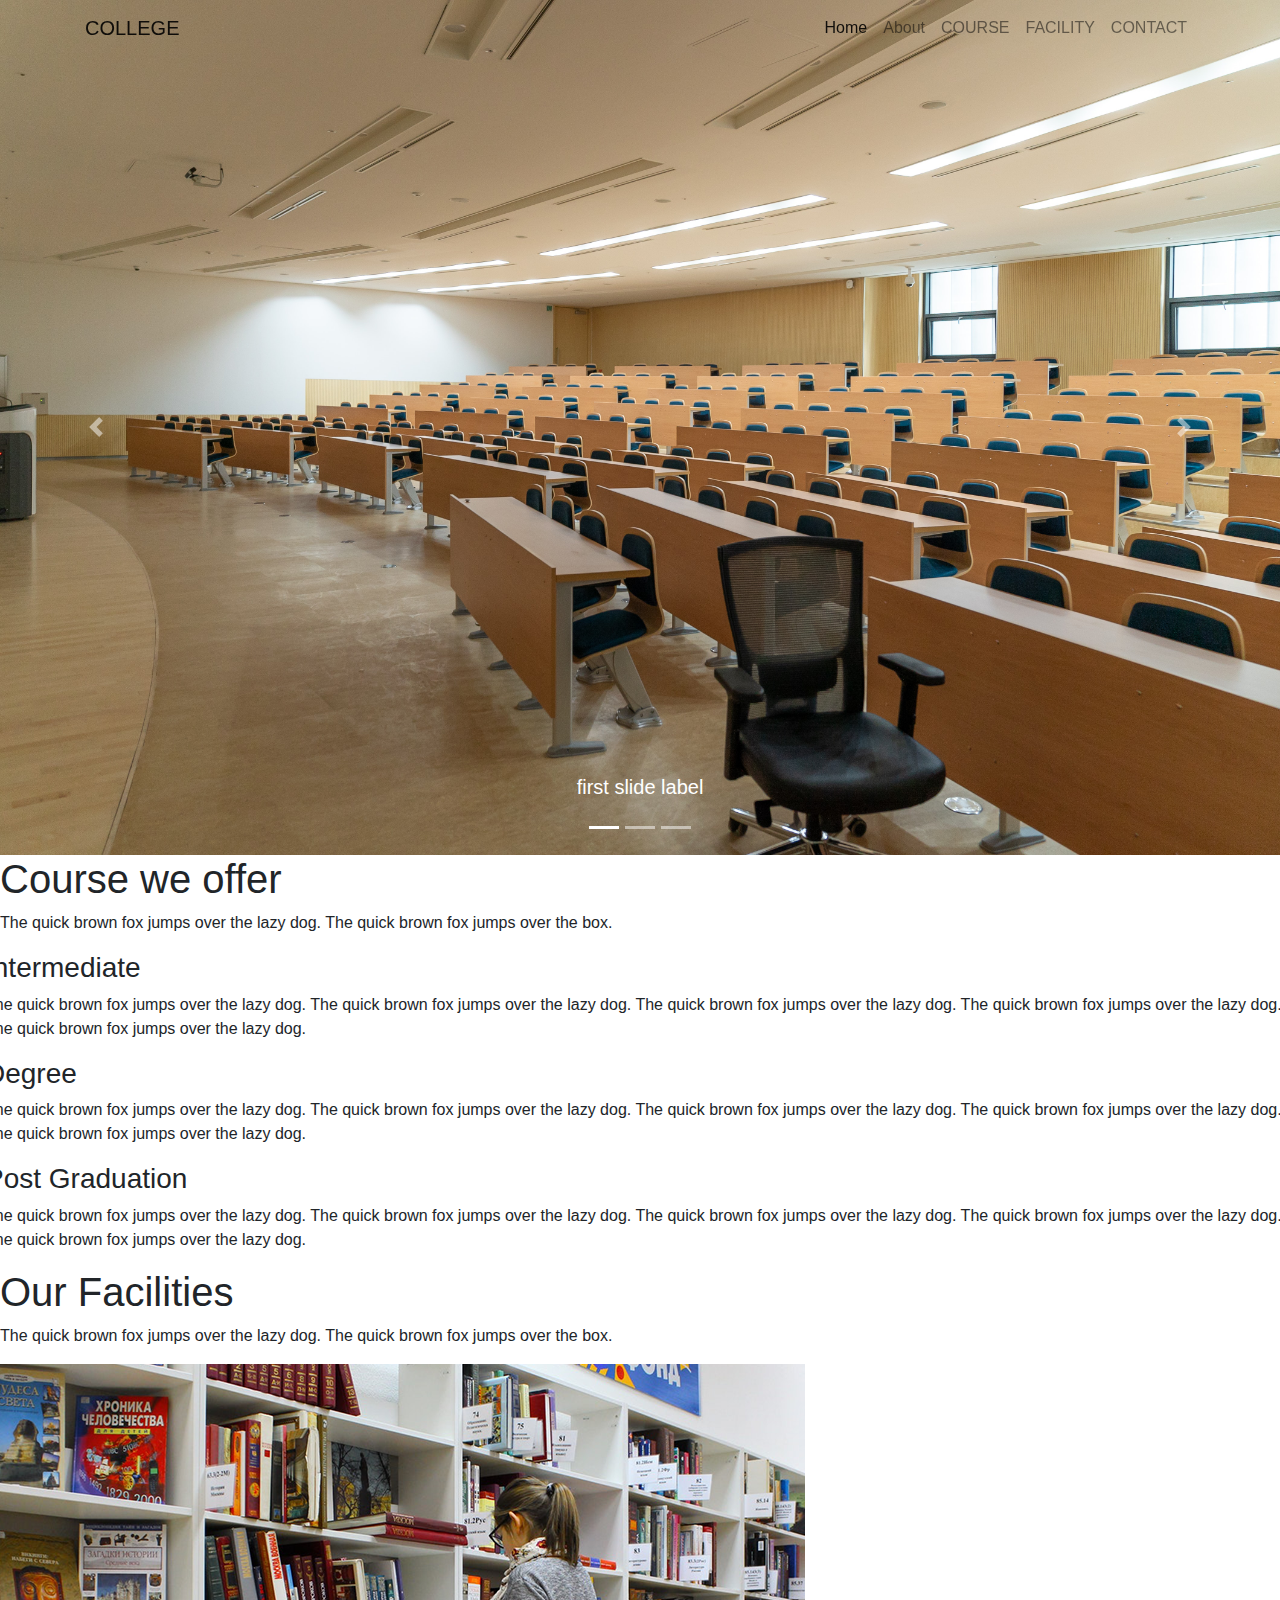
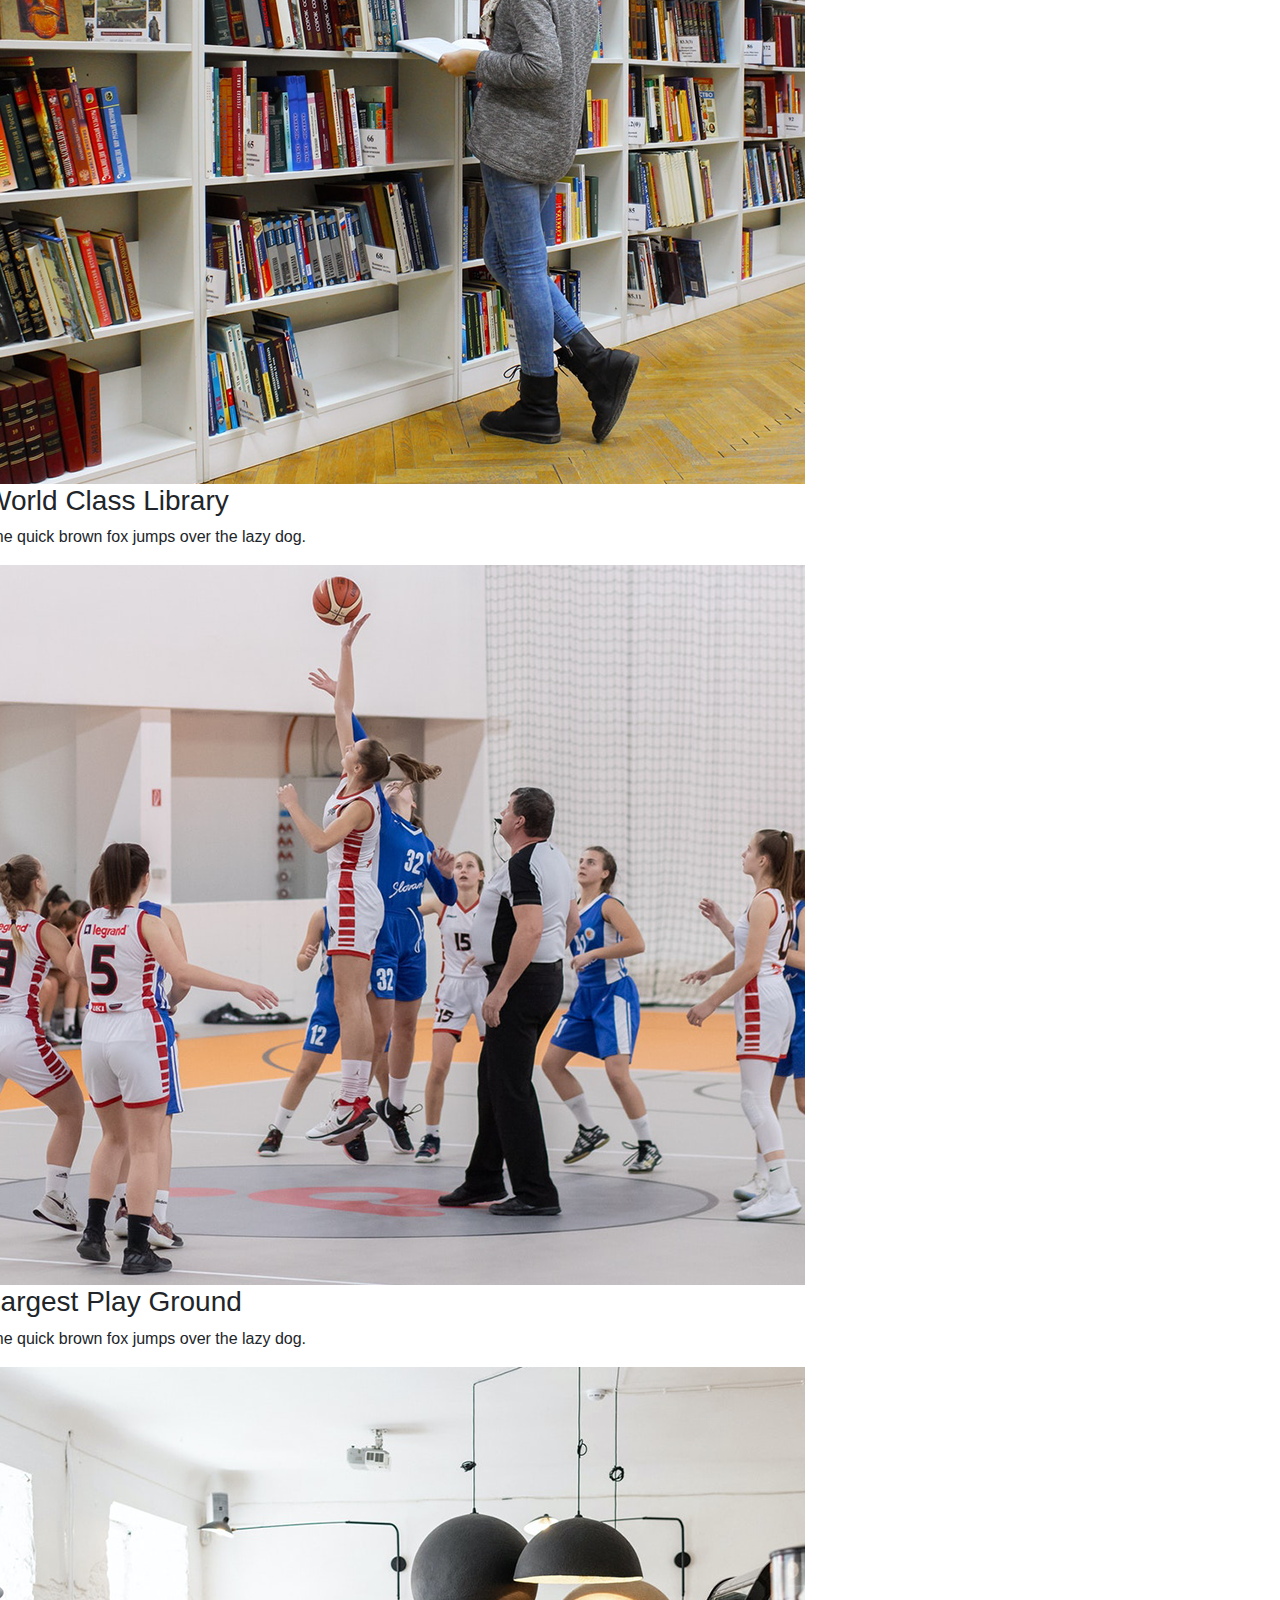
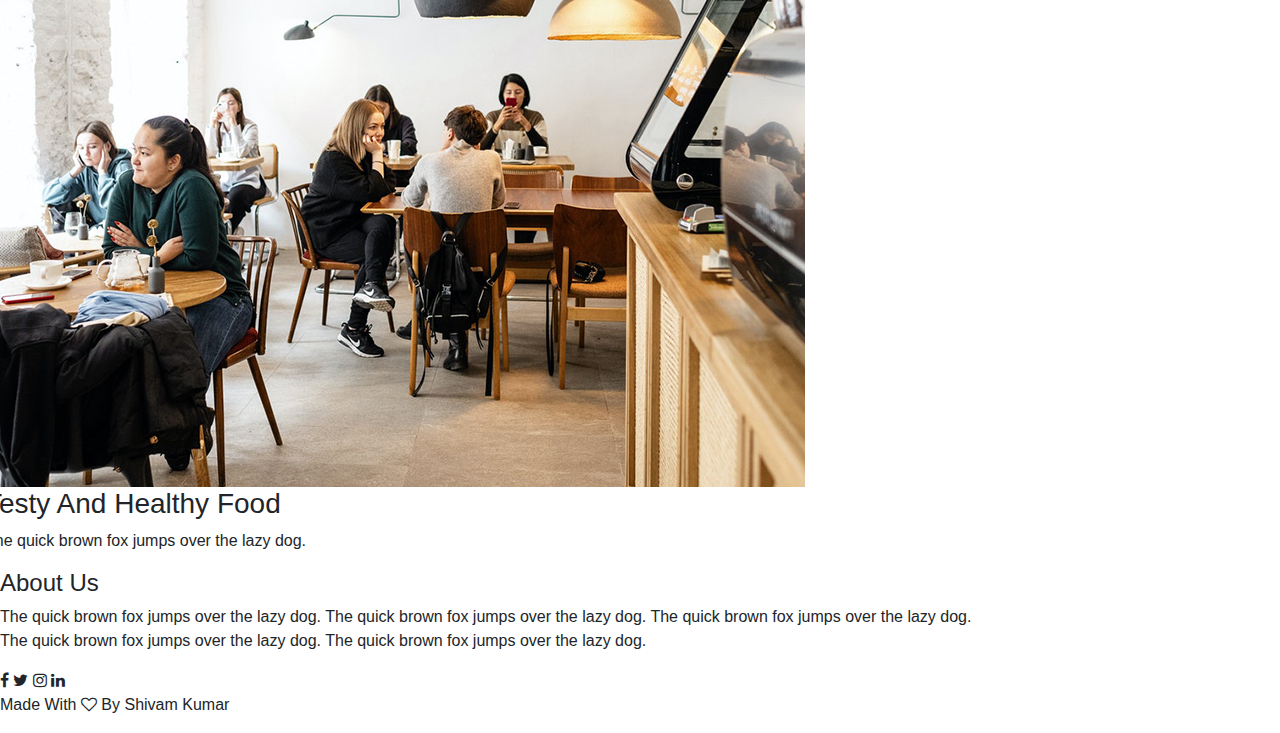
==== index.html @ 186aa322 "Add files via upload" ====
<!DOCTYPE html>
<html lang="en">
<head>
	<link rel="stylesheet" href="https://stackpath.bootstrapcdn.com/bootstrap/4.3.1/css/bootstrap.min.css" >
	<link rel="stylesheet" type="text/css" href="style1.css">
	<meta charset="utf-8">
	<meta name="viewport" content="width=device-width, initial-scale=1.0">
	<link rel="stylesheet" href="https://stackpath.bootstrapcdn.com/font-awesome/4.7.0/css/font-awesome.min.css">
</head>
<body>
	<nav class="navbar navbar-expand-lg navbar-light fixed-top">
  		<div class="container">
  			<a class="navbar-brand" href="#index.html">COLLEGE</a>
  			<button class="navbar-toggler" type="button" data-toggle="collapse" data-target="#navbarSupportedContent" aria-controls="navbarSupportedContent" aria-expanded="false" aria-label="Toggle navigation">
    			<span class="navbar-toggler-icon"></span>
  			</button>
  			<div class="collapse navbar-collapse" id="navbarSupportedContent">
    			<ul class="navbar-nav ml-auto">
      				<li class="nav-item active">
        				<a class="nav-link" href="index.html">Home</a>
      				</li>
      				<li class="nav-item">
        				<a class="nav-link" href="#about">About</a>
      				</li>
			       <li class="nav-item">
			        <a class="nav-link" href="#course">COURSE</a>
			      </li>
			       <li class="nav-item">
			        <a class="nav-link" href="#facility">FACILITY</a>
			      </li>
            <li class="nav-item">
              <a class="nav-link" href="contact.html">CONTACT</a>
            </li>
    			</ul>
  			</div>
  		</div>
	</nav>
	<!-----slider(carousel)--------->
	<div id="carouselExampleIndicators" class="carousel slide" data-ride="carousel">
		<ol class="carousel-indicators">
		    <li data-target="#carouselExampleIndicators" data-slide-to="0" class="active"></li>
		    <li data-target="#carouselExampleIndicators" data-slide-to="1"></li>
		    <li data-target="#carouselExampleIndicators" data-slide-to="2"></li>
		</ol>
  		<div class="carousel-inner">
    		<div class="carousel-item active">
      			<img src="1.jpg" class="d-block w-100" alt="...">
       			<div class="carousel-caption d-none d-md-block">
          			<h5>first slide label</h5>
          			<p></p>
        		</div>
    		</div>
    		<div class="carousel-item">
      			<img src="4.jpg" class="d-block w-100" alt="...">
       			<div class="carousel-caption d-none d-md-block">
          			<h5>second slide label</h5>
          			<p></p>
        		</div>
    		</div>
    		<div class="carousel-item">
      			<img src="5.jpg" class="d-block w-100" alt="...">
       			<div class="carousel-caption d-none d-md-block">
          			<h5>Third slide label</h5>
          			<p></p>
        		</div>
    		</div>
  		</div>
  		<a class="carousel-control-prev" href="#carouselExampleIndicators" role="button" data-slide="prev">
    		<span class="carousel-control-prev-icon" aria-hidden="true"></span>
    		<span class="sr-only">Previous</span>
  		</a>
 	 	<a class="carousel-control-next" href="#carouselExampleIndicators" role="button" data-slide="next">
    		<span class="carousel-control-next-icon" aria-hidden="true"></span>
    		<span class="sr-only">Next</span>
  		</a>
	</div>
	<!------- bootsrap------>
	<script src="https://code.jquery.com/jquery-3.3.1.slim.min.js"></script>
	<script src="https://cdnjs.cloudflare.com/ajax/libs/popper.js/1.14.7/umd/popper.min.js" ></script>
	<script src="https://stackpath.bootstrapcdn.com/bootstrap/4.3.1/js/bootstrap.min.js" ></script>
	<!----------- describtion--------------->
	<section class="course">
    <h1 id="course">Course we offer</h1>
    <p>The quick brown fox jumps over the lazy dog.  The quick brown fox jumps over the box.</p>

    <div class="row">
      <div class="course-col">
        <h3>Intermediate</h3>
        <p>The quick brown fox jumps over the lazy dog.  The quick brown fox jumps over the lazy dog. The quick brown fox jumps over the lazy dog.  The quick brown fox jumps over the lazy dog.  The quick brown fox jumps over the lazy dog.</p>  
      </div>
      <div class="course-col">
        <h3>Degree</h3>
        <p>The quick brown fox jumps over the lazy dog.  The quick brown fox jumps over the lazy dog. The quick brown fox jumps over the lazy dog.  The quick brown fox jumps over the lazy dog.  The quick brown fox jumps over the lazy dog.</p>  
      </div>
      <div class="course-col">
        <h3>Post Graduation</h3>
        <p>The quick brown fox jumps over the lazy dog.  The quick brown fox jumps over the lazy dog. The quick brown fox jumps over the lazy dog.  The quick brown fox jumps over the lazy dog.  The quick brown fox jumps over the lazy dog.</p>  
      </div>
    </div>
  </section>
  <!-----------------facilities--------------->
  <section class="facilities">
    <h1 id="facility">Our Facilities</h1>
    <p>The quick brown fox jumps over the lazy dog.  The quick brown fox jumps over the box.</p>
    <div class="row">
      <div class="facilities-col">
        <img src="library.png"> 
          <h3>World Class Library</h3>
          <p>The quick brown fox jumps over the lazy dog.</p>
        </div>
        <div class="facilities-col">
        <img src="basketball.png">  
          <h3>Largest Play Ground</h3>
          <p>The quick brown fox jumps over the lazy dog.</p>
        </div>
        <div class="facilities-col">
        <img src="cafeteria.png"> 
          <h3>Testy And Healthy Food</h3>
          <p>The quick brown fox jumps over the lazy dog.</p>
        </div>
    </div>  
  </section>

  <!--------Footer----->
  <section class="Footer">
    <h4 id="about">About Us</h4>
    <p>The quick brown fox jumps over the lazy dog.  The quick brown fox jumps over the lazy dog. The quick brown fox jumps over the lazy dog.<br>  The quick brown fox jumps over the lazy dog.  The quick brown fox jumps over the lazy dog.</p>
    <div class="icons">
      <i class="fa fa-facebook"></i>
      <i class="fa fa-twitter"></i>
      <i class="fa fa-instagram"></i>
      <i class="fa fa-linkedin"></i>
    </div>
    <p>Made With <i class="fa fa-heart-o"></i> By Shivam Kumar</p>
  </section>

	
</body>
</html>
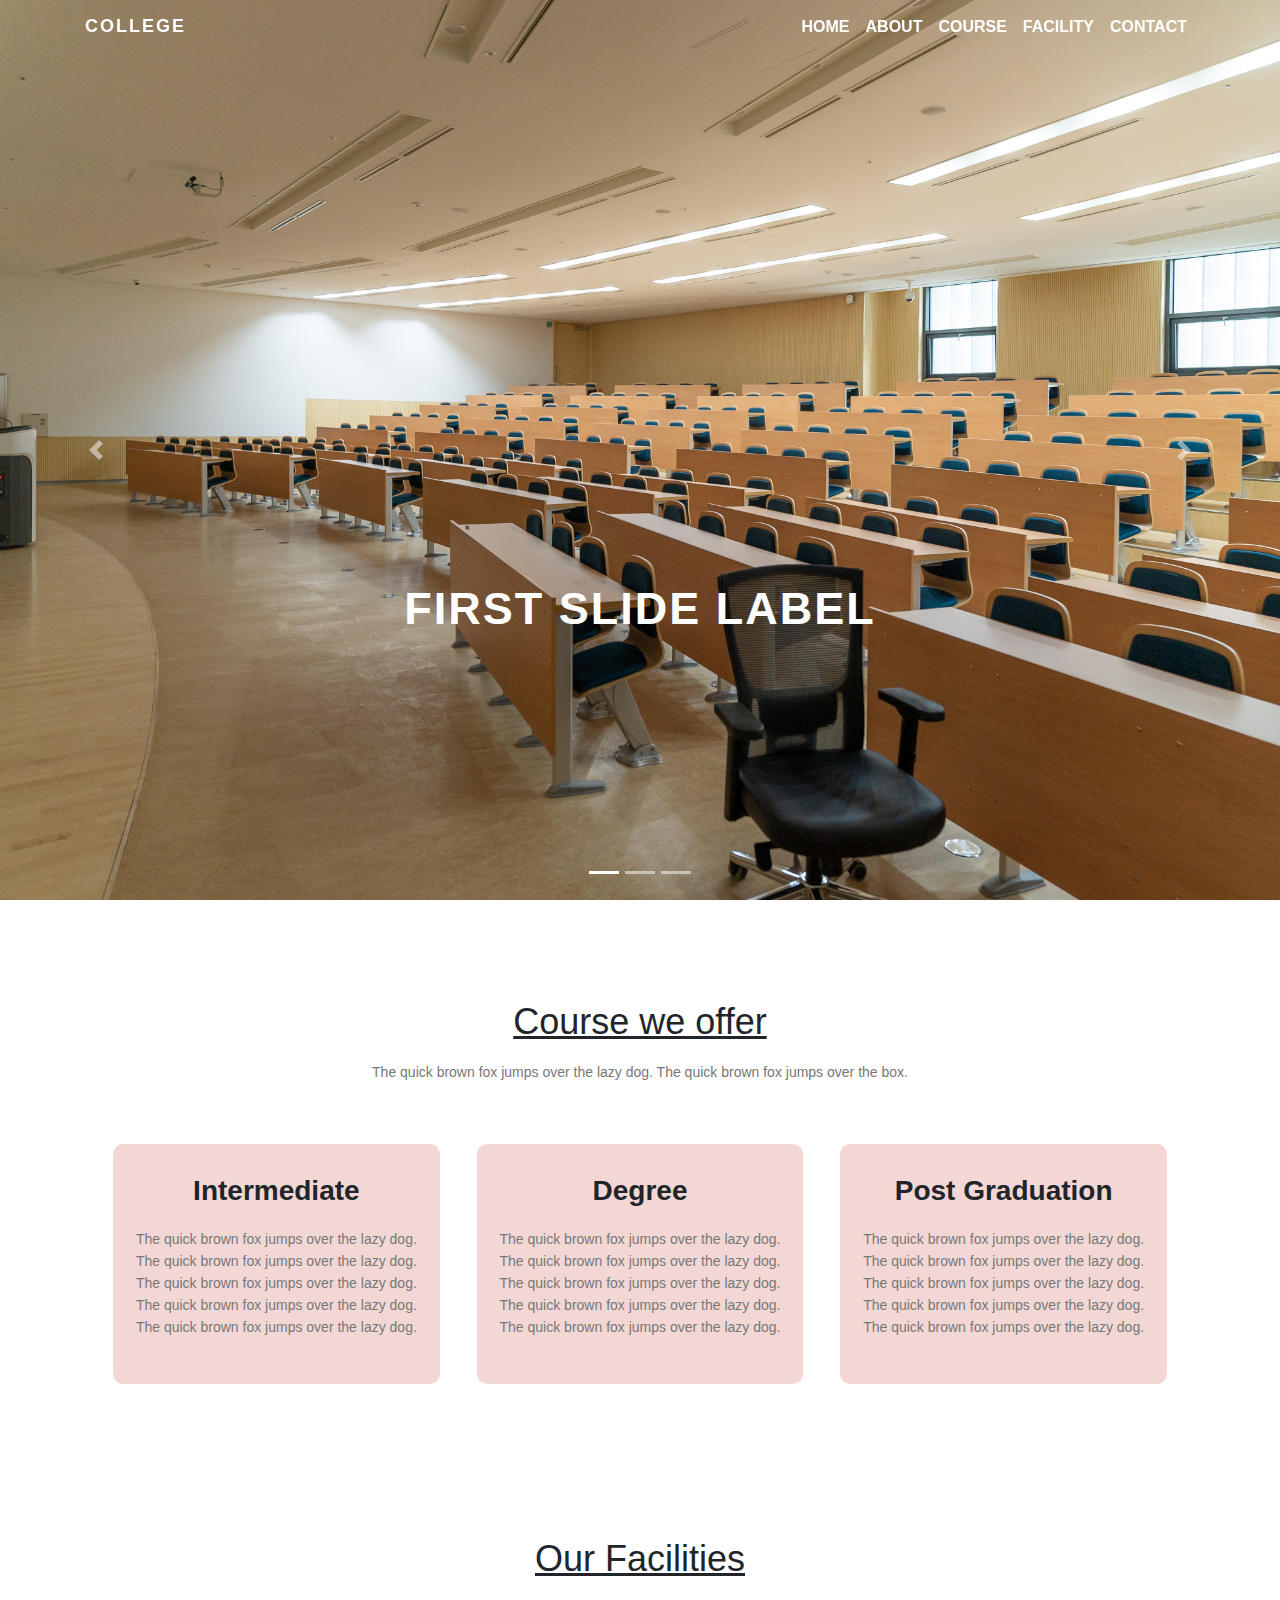
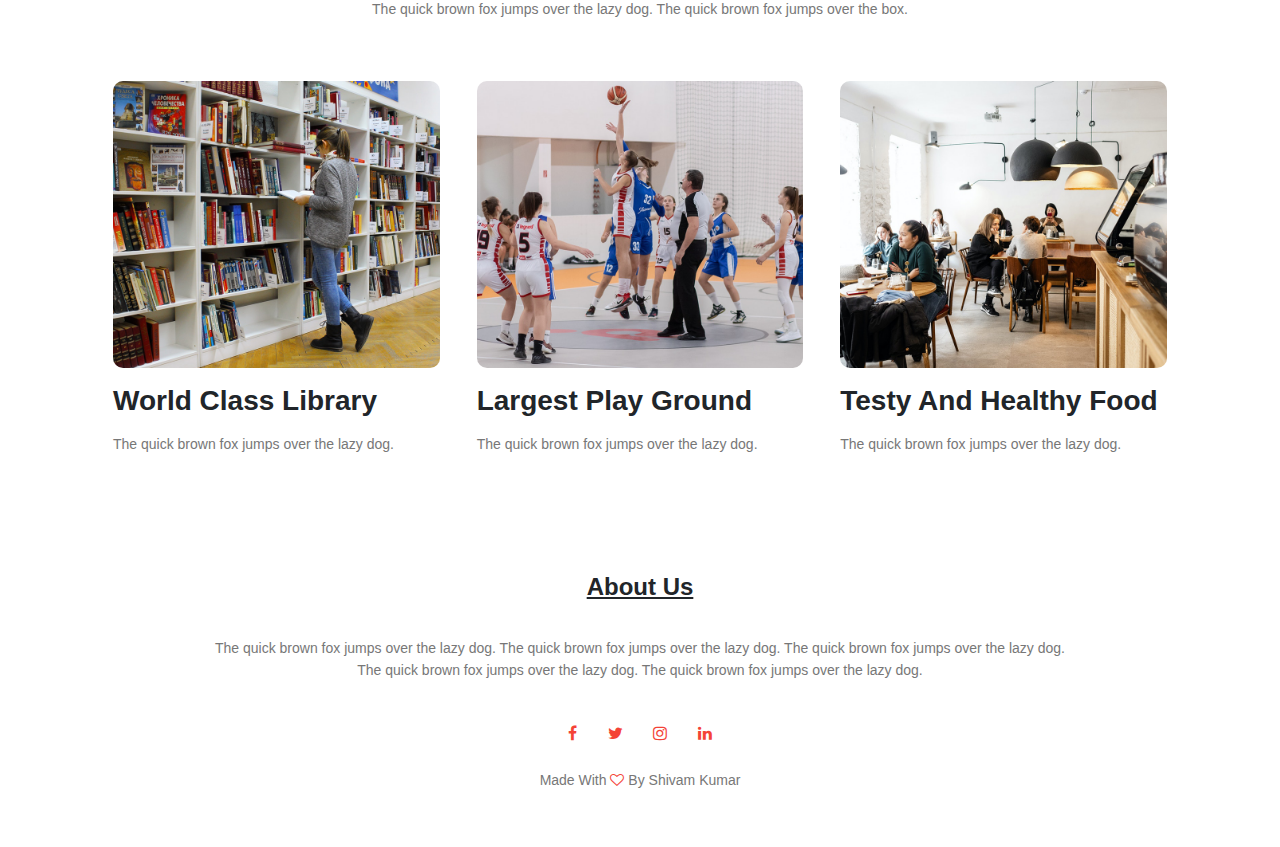
==== commit 921ffd23: "Update index.html" ====
--- a/index.html
+++ b/index.html
@@ -2,7 +2,7 @@
 <html lang="en">
 <head>
 	<link rel="stylesheet" href="https://stackpath.bootstrapcdn.com/bootstrap/4.3.1/css/bootstrap.min.css" >
-	<link rel="stylesheet" type="text/css" href="style1.css">
+	<link rel="stylesheet" type="text/css" href="style.css">
 	<meta charset="utf-8">
 	<meta name="viewport" content="width=device-width, initial-scale=1.0">
 	<link rel="stylesheet" href="https://stackpath.bootstrapcdn.com/font-awesome/4.7.0/css/font-awesome.min.css">
@@ -10,7 +10,7 @@
 <body>
 	<nav class="navbar navbar-expand-lg navbar-light fixed-top">
   		<div class="container">
-  			<a class="navbar-brand" href="#index.html">COLLEGE</a>
+  			<a class="navbar-brand" href="index.html">COLLEGE</a>
   			<button class="navbar-toggler" type="button" data-toggle="collapse" data-target="#navbarSupportedContent" aria-controls="navbarSupportedContent" aria-expanded="false" aria-label="Toggle navigation">
     			<span class="navbar-toggler-icon"></span>
   			</button>
@@ -136,4 +136,4 @@
 
 	
 </body>
-</html>+</html>
--- a/style.css
+++ b/style.css
@@ -0,0 +1,247 @@
+*{
+	margin: 0;
+	padding: 0;
+	font-family: sans-serif;
+}
+
+.carousel-item{
+	height: 100vh;
+	min-height: 300px;
+	background: no-repeat center center scroll;
+	-webkit-background-size: cover;
+	background-size: cover;
+}
+.carousel-caption{
+	bottom: 200px;
+
+}
+.carousel-caption h5{
+	font-size: 45px;
+	text-transform: uppercase;
+	letter-spacing: 2px;
+	margin-top: 25px;
+	font-weight: bold;
+}
+/*.carousel-caption p{
+	font-size: 20px;
+	color: black;
+	font-weight: bold;
+	width: 60%;
+	margin: auto;
+	line-height: 1.3;
+} */
+.navbar-nav a{
+	font-style: 10px;
+	text-transform: uppercase;
+	font-weight: bold;
+	
+}
+.navbar-light .navbar-brand{
+	color: #fff;
+	font-size: 18px;
+	text-transform: uppercase;
+	font-weight: bold;
+	letter-spacing: 2px;
+}
+ .navbar-light .navbar-nav .active > .nav-link, .navbar-light .navbar-nav .nav-link.active,
+ .navbar-light .navbar-nav .nav-link.show, .navbar-light .navbar-nav .show{
+	color: #fff;
+}
+.navbar-light .navbar-nav .nav-link{
+	color: #fff;
+}
+.navbar-nav{
+	text-align: center;
+}
+.nav-link{
+	padding: .2rem 1rem;	
+}
+.navbar-light .navbar-nav .nav-link:focus, .navbar-light .navbar-nav .nav-link:hover {
+    color: #000;
+}
+.w-100{
+	height: 100vh;
+}
+@media only screen and (max-width: 700px){
+	.navbar-nav.ml-auto{
+		background: rgba(0,0,0,0.5);
+	}
+	.navbar-toggler{
+		padding: 1px 5px;
+		font-size: 15px;
+		line-height: 0.2;
+		background: #fff;
+	}
+}
+/* couse for css */
+.course{
+	width: 80%;
+	margin: auto;
+	text-align: center;
+	padding-top: 100px;
+
+}
+h1{
+	font-size: 36px;
+	font-weight: 14px;
+	text-decoration: underline;
+}
+p{
+	color: #777;
+	font-size: 14px;
+	font-weight: 300;
+	line-height: 22px;
+	padding: 10px;
+
+}
+.row{
+	margin-top: 5%;
+	display: flex;
+	justify-content: space-between;
+}
+.course-col{
+	flex-basis: 31%;
+	background: #F2D7D5;
+	border-radius: 10px;
+	margin-bottom: 5%;
+	padding: 20px 12px;
+	box-sizing: border-box;
+	transition: 0.5s;
+}
+h3{
+	text-align: center;
+	font-weight: 600;
+	margin: 10px 0;
+}
+.course-col:hover{
+	box-shadow: 0 0 20px 0px rgba(0,0,0,0.7);
+}
+@media(max-width: 700px){
+	.row{
+		flex-direction: column;
+	}
+}
+/*----------------facilities---------*/
+.facilities{
+	width: 80%;
+	margin: auto;
+	text-align: center;
+	padding-top: 100px;
+}
+.facilities-col{
+	flex-basis: 31%;
+	border-radius: 10px;
+	margin-bottom: 5%;
+	text-align: left;
+}
+.facilities-col img{
+	width:100%;
+	border-radius: 10px;
+	
+}
+.facilities-col p{
+	padding: 0;
+}
+.facilities-col h3{
+	margin-top: 16px;
+	margin-bottom: 15px;
+	text-align: left;
+
+}
+/*--------------footer------*/
+.Footer{
+	width: 100%;
+	text-align: center;
+	padding: 30px 0;
+
+}
+.Footer h4{
+	margin-bottom: 25px;
+	margin-top: 20px;
+	font-weight: 600;
+	text-decoration: underline;
+
+}
+.icons .fa{
+	color: #f44336;
+	margin: 0 13px;
+	cursor: pointer;
+	padding: 18px 0;
+}
+.fa-heart-o{
+	color: #f44336;
+}
+.location{
+	width: 80%;
+	margin: auto;
+	padding: 80px 0;
+}
+.location iframe{
+	width: 100%;
+}
+.contact-us{
+	width: 80%;
+	margin: auto;
+}
+.contact-col{
+	flex-basis: 48%;
+	margin-bottom: 30px;
+}
+.contact-col div{
+	display: flex;
+	align-items: center;
+	margin-bottom: 40px;
+}
+.contact-col div .fa{
+	font-size: 28px;
+	color: #f44336;
+	margin: 10px;
+	margin-right: 30px;
+}
+.contact-col div p{
+	padding: 0;
+}
+.contact-col div h5{
+	font-size: 13px;
+	margin-bottom: 5px;
+	color: #555;
+	font-weight: 400;
+}
+.contact-col input, .contact-col textarea{
+	width: 100%;
+	padding: 15px;
+	margin-bottom: 17px;
+	outline: none;
+	border: 1px solid #ccc;
+	box-sizing: border-box;
+}
+.red-btn{
+	border:1px solid #f44336;
+	background: transparent;
+	color: #f44336;
+}
+.red-btn:hover{
+	color: #fff;
+}
+.btn{
+	display: inline-block;
+	text-decoration: none;
+	color: #000;
+	border:1px solid #000;
+	padding: 12px 34px;
+	font-size: 13px;
+	background: transparent;
+	position: relative;
+	cursor: pointer;
+}
+.btn:hover{
+	border:1px solid #fff;
+	background: #f44336;
+	transition: 1s;
+}
+.contact-col h1{
+	color: red;
+	padding: 30px;
+	text-decoration: underline;
+	text-align: center;
+}
